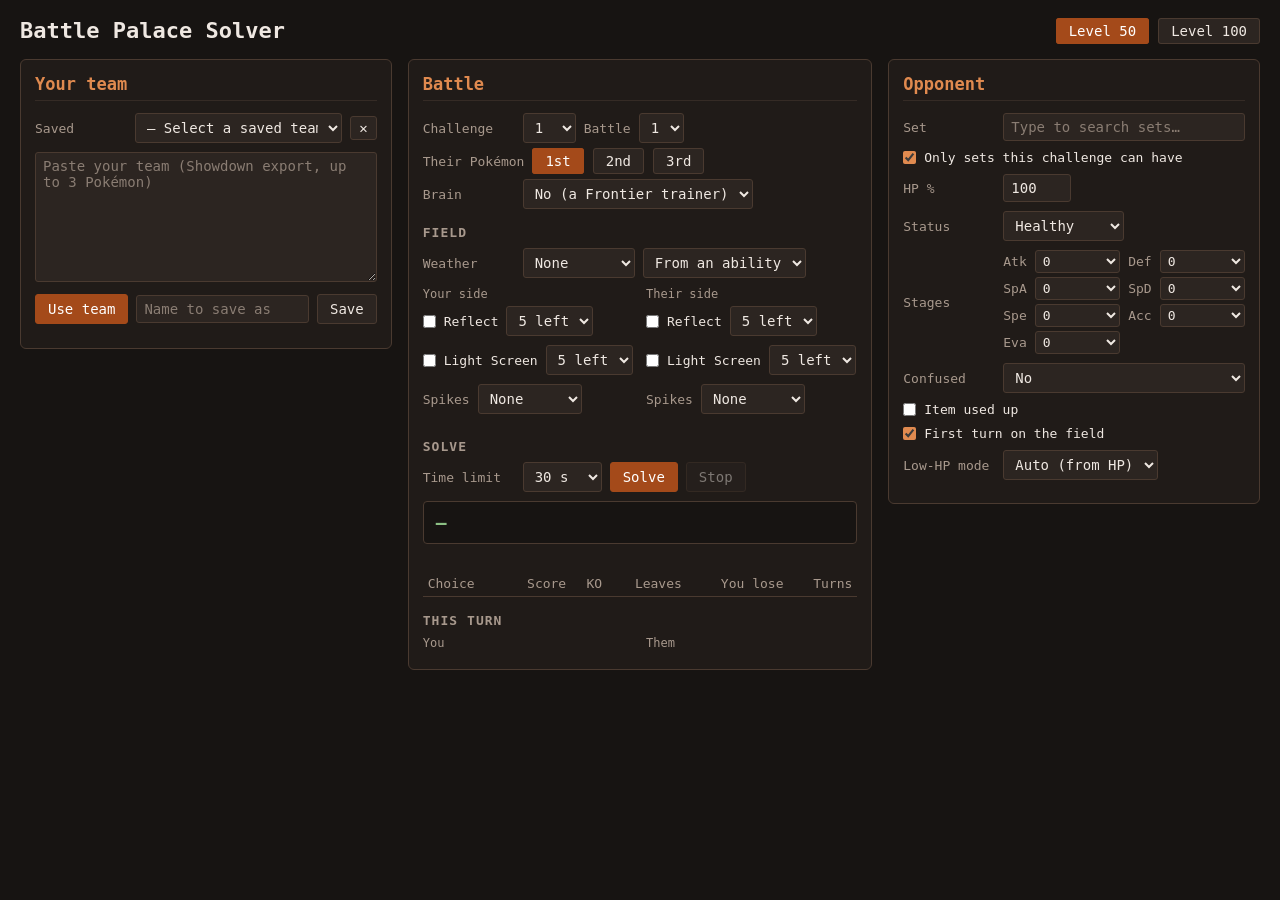
==== site/index.html @ 5f026199 "Fork palace-solver c132607 verbatim (engine, site, tests, tools, sim, teams) Co-Authored-By: Claude " ====
<!DOCTYPE html>
<html lang="en">
<head>
<meta charset="UTF-8" />
<meta name="viewport" content="width=device-width, initial-scale=1.0" />
<title>Battle Palace Solver</title>
<link rel="stylesheet" href="styles.css" />
</head>
<body>
<header class="app-header">
  <h1>Battle Palace Solver</h1>
  <span class="seg level-seg" role="group" aria-label="Level" title="Level 100: Open Level with a level-100 team. Every Pokémon on both sides is level 100, and Dragonite, Tyranitar and the legendary birds' and beasts' 5th-6th sets can appear. The trainers are the same.">
    <input type="radio" name="level" value="50" id="level50" class="trigger" checked /><label for="level50" class="btn">Level 50</label>
    <input type="radio" name="level" value="100" id="level100" class="trigger" /><label for="level100" class="btn">Level 100</label>
  </span>
</header>

<main class="layout">

  <!-- ───────────────────────── YOUR TEAM ───────────────────────── -->
  <section class="panel" id="teamPanel" aria-label="Your team">
    <h2>Your team</h2>
    <div class="field-row">
      <label for="savedTeams">Saved</label>
      <select id="savedTeams"><option value="">— Select a saved team —</option></select>
      <button id="deleteTeam" class="btn btn-small" title="Delete the selected saved team">✕</button>
    </div>
    <textarea id="teamText" placeholder="Paste your team (Showdown export, up to 3 Pokémon)"></textarea>
    <div class="btn-row">
      <button id="parseTeam" class="btn btn-primary">Use team</button>
      <input type="text" id="teamName" placeholder="Name to save as" />
      <button id="saveTeam" class="btn">Save</button>
    </div>
    <div id="teamError" class="error-display"></div>

    <div id="monCards"></div>

    <div id="activeBlock" class="active-block" hidden>
      <h3>Out now: <span id="activeName"></span></h3>
      <div class="field-row">
        <input type="checkbox" id="youFainted" class="trigger" /><label for="youFainted" class="chk-label" title="Your mon out was just knocked out: Solve compares sending in each healthy teammate (each solved; a near-tie is solved again, then decided by the first turn: KO chance, damage dealt against HP lost, no Choice item).">Just fainted: who goes in?</label>
      </div>
      <div class="field-row">
        <label title="Leave all at 0 at the start of a battle: switch-in effects such as Intimidate are applied for you.">Stages</label>
        <div class="stage-grid" id="youStages"></div>
      </div>
      <div class="field-row">
        <label for="youConfused">Confused</label>
        <select id="youConfused" class="trigger">
          <option value="0">No</option>
          <option value="1">Yes, no turns yet</option>
          <option value="2">Yes, 1 turn</option>
          <option value="3">Yes, 2 turns</option>
          <option value="4">Yes, 3 turns</option>
          <option value="5">Yes, 4 turns (ends next check)</option>
        </select>
      </div>
      <div class="field-row">
        <label for="youSub" title="Substitute's remaining HP as % of your mon's max HP (a fresh one is 25%). 0 = none.">Substitute %</label>
        <input type="number" id="youSub" class="trigger" value="0" min="0" max="25" />
      </div>
      <div class="field-row">
        <label for="youLowHp" title="The Palace switches a mon to its low-HP behaviour once it is at half HP or less at a turn's start, and it stays that way until it leaves the field, even if healed. Auto reads it from the HP entered.">Low-HP mode</label>
        <select id="youLowHp" class="trigger">
          <option value="auto">Auto (from HP)</option>
          <option value="on">On</option>
          <option value="off">Off</option>
        </select>
      </div>
    </div>
  </section>

  <!-- ───────────────────────── BATTLE + RECOMMENDATION ───────────────────────── -->
  <section class="panel" id="battlePanel" aria-label="Battle">
    <h2>Battle</h2>
    <div class="field-row">
      <label for="challenge" title="Challenge 1 is battles 1-7 of your streak, challenge 2 battles 8-14, and so on. It decides which trainers (and so which teammates) you can meet.">Challenge</label>
      <select id="challenge" class="trigger"></select>
      <label for="battle" class="inline-label">Battle</label>
      <select id="battle" class="trigger"></select>
    </div>
    <div class="field-row">
      <label>Their Pokémon</label>
      <span class="seg">
        <input type="radio" name="oppIndex" value="1" id="oppIdx1" class="trigger" checked /><label for="oppIdx1" class="btn">1st</label>
        <input type="radio" name="oppIndex" value="2" id="oppIdx2" class="trigger" /><label for="oppIdx2" class="btn">2nd</label>
        <input type="radio" name="oppIndex" value="3" id="oppIdx3" class="trigger" /><label for="oppIdx3" class="btn">3rd</label>
      </span>
    </div>
    <div class="field-row">
      <label for="brain" title="Spenser, the Palace's Frontier Brain, is the 7th battle of challenges 3 (Silver) and 6 (Gold): picked for you there. Holding Silver but not Gold, battle 21 is a normal trainer: set No. With both symbols he also comes back at streak 63, 84, ... (inside 8+): pick him by hand.">Brain</label>
      <select id="brain" class="trigger">
        <option value="">No (a Frontier trainer)</option>
        <option value="Spenser Silver">Spenser, Silver</option>
        <option value="Spenser Gold">Spenser, Gold</option>
      </select>
    </div>
    <div class="field-row" id="leadRow" hidden>
      <label for="leadSet" title="Their first Pokémon: with it, the last one they can send is narrowed down.">Their 1st was</label>
      <div class="combo-wrap"><input type="text" id="leadSet" class="trigger combo-input" placeholder="Type to search sets…" autocomplete="off" /><div class="combo-list" id="leadSetList"></div></div>
    </div>

    <h3>Field</h3>
    <div class="field-row">
      <label for="weather">Weather</label>
      <select id="weather" class="trigger">
        <option value="">None</option>
        <option value="sun">Sun</option>
        <option value="rain">Rain</option>
        <option value="sandstorm">Sandstorm</option>
        <option value="hail">Hail</option>
      </select>
      <select id="weatherTurns" class="trigger" title="From an ability (Drizzle, Sand Stream...) weather never ends; from a move it lasts 5 turns.">
        <option value="">From an ability</option>
        <option value="5">5 turns left</option>
        <option value="4">4 turns left</option>
        <option value="3">3 turns left</option>
        <option value="2">2 turns left</option>
        <option value="1">1 turn left</option>
      </select>
    </div>
    <div class="two-col">
      <div>
        <div class="col-title">Your side</div>
        <div id="youSide"></div>
      </div>
      <div>
        <div class="col-title">Their side</div>
        <div id="oppSide"></div>
      </div>
    </div>

    <h3>Solve</h3>
    <div class="field-row">
      <label for="budget" title="The solver stops early once one choice is clearly best.">Time limit</label>
      <select id="budget">
        <option value="10000">10 s</option>
        <option value="30000" selected>30 s</option>
        <option value="60000">60 s</option>
        <option value="120000">2 min</option>
      </select>
      <button id="solveBtn" class="btn btn-primary">Solve</button>
      <button id="stopBtn" class="btn" disabled>Stop</button>
    </div>

    <div class="results-block">
      <div id="verdict" class="best-move">—</div>
      <div id="progress" class="progress"></div>
      <table class="options-table" id="optionsTable">
        <thead><tr>
          <th>Choice</th>
          <th title="Expected team score after this fight: 1.0 = your whole team untouched, 0 = you lose. ± is the 95% range.">Score</th>
          <th title="Chance you knock this Pokémon out">KO</th>
          <th title="Chance it leaves without fainting (Roar, Baton Pass, Perish Song)">Leaves</th>
          <th title="Chance your whole team faints">You lose</th>
          <th title="Average turns until the fight ends">Turns</th>
        </tr></thead>
        <tbody></tbody>
      </table>
      <div id="notes" class="notes"></div>
      <div id="solveError" class="error-display"></div>
    </div>

    <h3>This turn</h3>
    <div class="two-col">
      <div><div class="col-title">You</div><div id="youChoices" class="choice-bars"></div></div>
      <div><div class="col-title">Them</div><div id="oppChoices" class="choice-bars"></div></div>
    </div>
  </section>

  <!-- ───────────────────────── OPPONENT ───────────────────────── -->
  <section class="panel" id="oppPanel" aria-label="Opponent">
    <h2>Opponent</h2>
    <div class="field-row">
      <label for="oppSet">Set</label>
      <div class="combo-wrap"><input type="text" id="oppSet" class="trigger combo-input" placeholder="Type to search sets…" autocomplete="off" /><div class="combo-list" id="oppSetList"></div></div>
    </div>
    <div class="field-row" id="bracketRow">
      <input type="checkbox" id="bracketOnly" class="trigger" checked /><label for="bracketOnly" class="chk-label">Only sets this challenge can have</label>
    </div>
    <div id="oppCard" class="set-card" hidden></div>
    <div class="field-row" id="oppAbilityRow" hidden>
      <label for="oppAbility">Ability</label>
      <select id="oppAbility" class="trigger"></select>
    </div>
    <div class="field-row" id="oppGenderRow" hidden>
      <label for="oppGender" title="The ♂/♀ next to its name in battle. Only Attract and Cute Charm read it.">Gender</label>
      <select id="oppGender" class="trigger">
        <option value="">Unknown</option>
        <option value="male">Male ♂</option>
        <option value="female">Female ♀</option>
      </select>
    </div>
    <div class="field-row" id="oppIvRow" hidden>
      <label for="oppIv" title="Every Frontier trainer gives all its Pokémon one IV value; which trainer you met decides it.">IVs</label>
      <select id="oppIv" class="trigger"></select>
    </div>

    <div class="field-row">
      <label for="oppHp">HP %</label>
      <input type="number" id="oppHp" class="trigger" value="100" min="1" max="100" />
      <span class="hp-abs" id="oppHpAbs"></span>
    </div>
    <div id="oppStatusRows"></div>
    <div class="field-row">
      <label title="Leave all at 0 at the start: switch-in effects are applied for you.">Stages</label>
      <div class="stage-grid" id="oppStages"></div>
    </div>
    <div class="field-row">
      <label for="oppConfused">Confused</label>
      <select id="oppConfused" class="trigger">
        <option value="0">No</option>
        <option value="1">Yes, no turns yet</option>
        <option value="2">Yes, 1 turn</option>
        <option value="3">Yes, 2 turns</option>
        <option value="4">Yes, 3 turns</option>
        <option value="5">Yes, 4 turns (ends next check)</option>
      </select>
    </div>
    <div class="field-row">
      <input type="checkbox" id="oppItemGone" class="trigger" /><label for="oppItemGone" class="chk-label">Item used up</label>
    </div>
    <div class="field-row">
      <input type="checkbox" id="oppFirstTurn" class="trigger" checked /><label for="oppFirstTurn" class="chk-label" title="It was just sent out this turn. Its AI treats a first turn differently (Fake Out, for one).">First turn on the field</label>
    </div>
    <div class="field-row">
      <label for="oppLowHp" title="Its Palace low-HP behaviour; Auto reads it from the HP entered.">Low-HP mode</label>
      <select id="oppLowHp" class="trigger">
        <option value="auto">Auto (from HP)</option>
        <option value="on">On</option>
        <option value="off">Off</option>
      </select>
    </div>
  </section>

</main>

<script type="module" src="app.js"></script>
</body>
</html>
---- site/styles.css ----
/* Battle Palace Solver — laid out like the Battle Arena solver (your side,
   the battle, the opponent). Burnt-orange theme on warm, low-glare darks,
   as the Arena page has its wood-gold. Roles kept apart:
     --brand   = filled chrome: primary button, selected toggle
     --accent  = the same orange lightened for text: titles, borders, focus
     --best    = ONLY the recommendation (sage green, so it never reads as chrome)
     --tie     = "too close to call" (soft blue)
   WCAG contrast (computed): accent on bg 6.9:1, on surface 5.7:1; muted on
   panel 6.2:1; white on brand 5.9:1; best on bg 8.7:1; tie on bg 9.0:1. */

:root {
  --bg: #171412;        /* warm near-black */
  --panel: #201b18;
  --surface: #2c2521;   /* inputs, buttons */
  --border: #4a3a30;
  --divider: #352b25;
  --text: #efe8e2;
  --muted: #a8998d;
  --brand: #a44a1a;     /* burnt orange, the main colour */
  --accent: #e08a4f;
  --best: #8cc084;
  --tie: #9ab8e0;
  --error: #ff6b6b;
}

*, *::before, *::after { box-sizing: border-box; margin: 0; padding: 0; }
[hidden] { display: none !important; } /* rows are display:flex; hidden must still hide */
body { font-family: monospace; font-size: 15px; background: var(--bg); color: var(--text); min-height: 100vh; }

.app-header { padding: 18px 20px 0; display: flex; align-items: center; justify-content: space-between; gap: 12px; flex-wrap: wrap; } /* plain: same background as the page, no band or rule; the Level buttons sit top right */
.app-header h1 { font-size: 22px; }

/* full width, as on the Arena page: the side panels share the room, the
   middle (results table) gets a little more */
.layout { display: grid; grid-template-columns: minmax(300px, 1fr) minmax(440px, 1.25fr) minmax(300px, 1fr); gap: 16px; padding: 16px 20px 48px; align-items: start; }
@media (max-width: 1100px) { .layout { grid-template-columns: 1fr; } }

.panel { background: var(--panel); border: 1px solid var(--border); border-radius: 6px; padding: 14px; }
.panel h2 { font-size: 17px; margin-bottom: 12px; color: var(--accent); border-bottom: 1px solid var(--divider); padding-bottom: 6px; }
.panel h3 { font-size: 13px; color: var(--muted); text-transform: uppercase; letter-spacing: 0.08em; margin: 16px 0 8px; }
.panel h3 span { color: var(--text); text-transform: none; letter-spacing: 0; }

.field-row { display: flex; align-items: center; gap: 8px; margin-bottom: 9px; flex-wrap: wrap; }
.field-row > label { color: var(--muted); font-size: 13px; min-width: 92px; }
.field-row > label.inline-label { min-width: 0; }
.field-row > label.chk-label { min-width: 0; color: var(--text); }

select, input[type="text"], input[type="number"], textarea {
  background: var(--surface); border: 1px solid var(--border); border-radius: 3px; color: var(--text); font-family: monospace; font-size: 14px; padding: 5px 7px; outline: none;
}
select:focus, input:focus, textarea:focus { border-color: var(--accent); }
input::placeholder, textarea::placeholder { color: #8a7d73; }
input[type="number"] { width: 68px; }
input[type="checkbox"] { accent-color: var(--accent); }
textarea { width: 100%; resize: vertical; min-height: 130px; }

/* filtering dropdown for the set pickers (as on the Arena page) */
.combo-wrap { position: relative; flex: 1; min-width: 160px; }
.combo-input { width: 100%; }
.combo-list { position: absolute; top: 100%; left: 0; right: 0; z-index: 200; background: var(--panel); border: 1px solid var(--accent); border-top: none; max-height: 280px; overflow-y: auto; display: none; }
.combo-list.open { display: block; }
.combo-item { padding: 5px 8px; cursor: pointer; font-size: 13px; color: var(--text); border-bottom: 1px solid var(--divider); }
.combo-item.cur { color: var(--accent); }
.combo-item:hover, .combo-item.hi { background: var(--surface); color: var(--accent); }
.combo-empty { padding: 5px 8px; font-size: 13px; color: var(--muted); font-style: italic; }

.btn { padding: 6px 12px; font-family: monospace; font-size: 14px; cursor: pointer; border: 1px solid var(--border); border-radius: 3px; background: var(--surface); color: var(--text); }
.btn:hover:not(:disabled) { background: var(--panel); border-color: var(--accent); color: var(--accent); }
.btn:disabled { opacity: 0.45; cursor: default; }
.btn-primary { background: var(--brand); border-color: var(--brand); color: #fff; }
.btn-primary:hover:not(:disabled) { background: #9a4418; border-color: var(--accent); color: #fff; }
.btn-small { padding: 3px 8px; }
.btn-row { display: flex; gap: 8px; margin: 8px 0 10px; flex-wrap: wrap; align-items: center; }
.btn-row input[type="text"] { flex: 1; min-width: 100px; }

/* segmented radio buttons */
.seg input[type="radio"] { display: none; }
.seg label.btn { padding: 4px 12px; }
.seg input[type="radio"]:checked + label.btn { border-color: var(--brand); color: #fff; background: var(--brand); }

/* your mons */
.mon-card { border: 1px solid var(--border); border-radius: 4px; background: var(--bg); padding: 9px 11px; margin-top: 10px; }
.mon-card.out { border-color: var(--accent); }
.mon-card .mc-head { display: flex; align-items: center; gap: 8px; margin-bottom: 7px; }
.mon-card .mc-name { font-weight: bold; }
.mon-card .mc-meta { color: var(--muted); font-size: 12px; }
.mon-card .field-row > label { min-width: 68px; }
.out-radio { accent-color: var(--accent); }
.active-block { border-top: 1px solid var(--border); margin-top: 14px; }

/* two columns, as on the Arena page: Atk Def / SpA SpD / Spe Acc / Eva */
.stage-grid { display: grid; grid-template-columns: auto 1fr auto 1fr; gap: 4px 8px; align-items: center; font-size: 13px; color: var(--muted); flex: 1; min-width: 0; }
.stage-grid select { padding: 2px 3px; font-size: 13px; min-width: 0; }
#youConfused, #oppConfused { flex: 1; min-width: 0; } /* long option text: shrink, stay beside the label */

.two-col { display: grid; grid-template-columns: 1fr 1fr; gap: 12px; }
.col-title { color: var(--muted); font-size: 12px; margin-bottom: 5px; }
.two-col .field-row > label { min-width: 0; }

.set-card { border: 1px solid var(--border); border-radius: 4px; background: var(--bg); padding: 9px 11px; margin: 4px 0 10px; font-size: 13px; }
.set-card .sc-title { font-weight: bold; color: var(--accent); margin-bottom: 4px; }
.set-card .sc-meta { color: var(--muted); margin-bottom: 4px; line-height: 1.5; }
.set-card .sc-meta b { color: var(--text); font-weight: normal; }
.hp-abs { color: var(--muted); font-size: 13px; }

/* results */
.results-block { margin-top: 6px; }
.best-move { font-size: 18px; font-weight: bold; color: var(--best); border: 1px solid var(--border); border-radius: 4px; background: var(--bg); padding: 10px 12px; min-height: 42px; }
.best-move.tie { color: var(--tie); }
.progress { color: var(--muted); font-size: 12px; margin: 6px 0; min-height: 15px; }
.options-table { width: 100%; border-collapse: collapse; font-size: 14px; }
.options-table th { color: var(--muted); font-weight: normal; font-size: 13px; text-align: right; padding: 5px; border-bottom: 1px solid var(--border); }
.options-table th:first-child, .options-table td:first-child { text-align: left; }
.options-table td { padding: 6px 5px; text-align: right; border-bottom: 1px solid var(--divider); white-space: nowrap; }
.options-table tr.best td:first-child { color: var(--best); }
.options-table tr.tie td:first-child { color: var(--tie); }
.options-table .pm { color: var(--muted); font-size: 12px; }
.notes { color: var(--muted); font-size: 12px; margin-top: 6px; line-height: 1.5; }
.error-display { color: var(--error); font-size: 13px; margin-top: 6px; white-space: pre-wrap; }

.choice-bars .cb-row { display: grid; grid-template-columns: 1fr 48px; gap: 6px; font-size: 13px; margin-bottom: 3px; align-items: center; }
.choice-bars .cb-name { position: relative; padding: 2px 5px; overflow: hidden; white-space: nowrap; text-overflow: ellipsis; }
.choice-bars .cb-fill { position: absolute; inset: 0 auto 0 0; background: rgba(224, 138, 79, 0.22); z-index: 0; }
.choice-bars .cb-name span { position: relative; z-index: 1; }
.choice-bars .cb-p { text-align: right; color: var(--muted); }
#savedTeams { flex: 1; min-width: 0; }
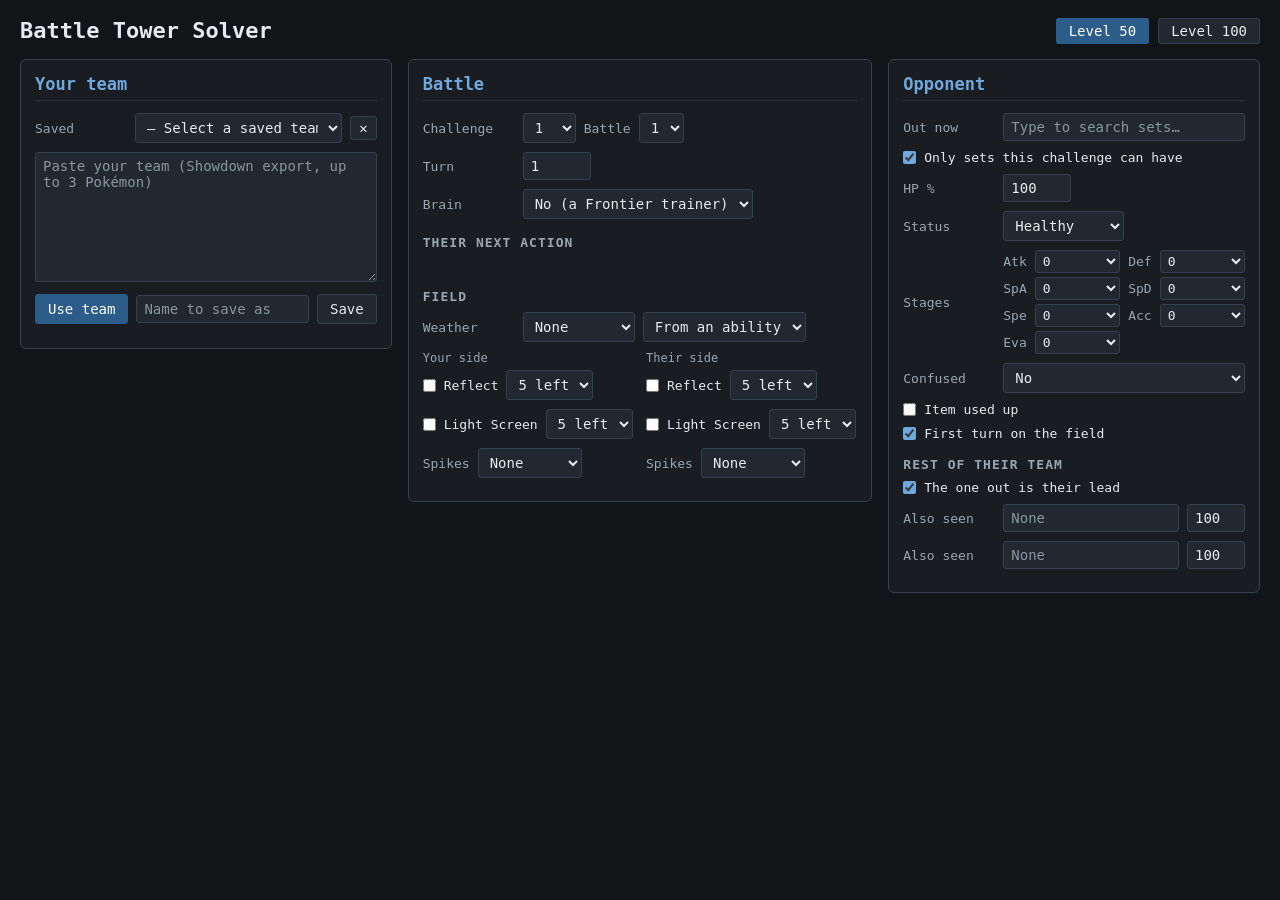
==== commit 22b47677: "Tower page: live readout of the opponent's next action site/ rebuilt on engine/tower.js: the opponen" ====
--- a/site/index.html
+++ b/site/index.html
@@ -3,12 +3,12 @@
 <head>
 <meta charset="UTF-8" />
 <meta name="viewport" content="width=device-width, initial-scale=1.0" />
-<title>Battle Palace Solver</title>
+<title>Battle Tower Solver</title>
 <link rel="stylesheet" href="styles.css" />
 </head>
 <body>
 <header class="app-header">
-  <h1>Battle Palace Solver</h1>
+  <h1>Battle Tower Solver</h1>
   <span class="seg level-seg" role="group" aria-label="Level" title="Level 100: Open Level with a level-100 team. Every Pokémon on both sides is level 100, and Dragonite, Tyranitar and the legendary birds' and beasts' 5th-6th sets can appear. The trainers are the same.">
     <input type="radio" name="level" value="50" id="level50" class="trigger" checked /><label for="level50" class="btn">Level 50</label>
     <input type="radio" name="level" value="100" id="level100" class="trigger" /><label for="level100" class="btn">Level 100</label>
@@ -38,7 +38,16 @@
     <div id="activeBlock" class="active-block" hidden>
       <h3>Out now: <span id="activeName"></span></h3>
       <div class="field-row">
-        <input type="checkbox" id="youFainted" class="trigger" /><label for="youFainted" class="chk-label" title="Your mon out was just knocked out: Solve compares sending in each healthy teammate (each solved; a near-tie is solved again, then decided by the first turn: KO chance, damage dealt against HP lost, no Choice item).">Just fainted: who goes in?</label>
+        <input type="checkbox" id="youFirstTurn" class="trigger" checked /><label for="youFirstTurn" class="chk-label" title="It came in this turn or at the start of the battle: it has used no move yet.">Just came in</label>
+      </div>
+      <div class="field-row" id="lastMoveRow">
+        <label for="youLastMove" title="The move it used last turn. The AI records it, and if it hit, the opponent may switch to a teammate it would not have hurt.">Last move</label>
+        <select id="youLastMove" class="trigger"></select>
+        <input type="checkbox" id="youLanded" class="trigger" checked /><label for="youLanded" class="chk-label">It hit</label>
+      </div>
+      <div class="field-row" id="seenRow">
+        <label title="Moves this Pokémon has used since it came in. The AI only knows these, not your whole moveset.">AI has seen</label>
+        <div id="youSeen" class="seen-moves"></div>
       </div>
       <div class="field-row">
         <label title="Leave all at 0 at the start of a battle: switch-in effects such as Intimidate are applied for you.">Stages</label>
@@ -59,18 +68,10 @@
         <label for="youSub" title="Substitute's remaining HP as % of your mon's max HP (a fresh one is 25%). 0 = none.">Substitute %</label>
         <input type="number" id="youSub" class="trigger" value="0" min="0" max="25" />
       </div>
-      <div class="field-row">
-        <label for="youLowHp" title="The Palace switches a mon to its low-HP behaviour once it is at half HP or less at a turn's start, and it stays that way until it leaves the field, even if healed. Auto reads it from the HP entered.">Low-HP mode</label>
-        <select id="youLowHp" class="trigger">
-          <option value="auto">Auto (from HP)</option>
-          <option value="on">On</option>
-          <option value="off">Off</option>
-        </select>
-      </div>
     </div>
   </section>
 
-  <!-- ───────────────────────── BATTLE + RECOMMENDATION ───────────────────────── -->
+  <!-- ───────────────────────── BATTLE + READOUT ───────────────────────── -->
   <section class="panel" id="battlePanel" aria-label="Battle">
     <h2>Battle</h2>
     <div class="field-row">
@@ -80,25 +81,22 @@
       <select id="battle" class="trigger"></select>
     </div>
     <div class="field-row">
-      <label>Their Pokémon</label>
-      <span class="seg">
-        <input type="radio" name="oppIndex" value="1" id="oppIdx1" class="trigger" checked /><label for="oppIdx1" class="btn">1st</label>
-        <input type="radio" name="oppIndex" value="2" id="oppIdx2" class="trigger" /><label for="oppIdx2" class="btn">2nd</label>
-        <input type="radio" name="oppIndex" value="3" id="oppIdx3" class="trigger" /><label for="oppIdx3" class="btn">3rd</label>
-      </span>
-    </div>
-    <div class="field-row">
-      <label for="brain" title="Spenser, the Palace's Frontier Brain, is the 7th battle of challenges 3 (Silver) and 6 (Gold): picked for you there. Holding Silver but not Gold, battle 21 is a normal trainer: set No. With both symbols he also comes back at streak 63, 84, ... (inside 8+): pick him by hand.">Brain</label>
+      <label for="turn" title="The battle's turn number (1 = the first turn). The AI reads it.">Turn</label>
+      <input type="number" id="turn" class="trigger" value="1" min="1" max="999" />
+    </div>
+    <div class="field-row">
+      <label for="brain" title="Anabel, the Tower's Frontier Brain, is the 7th battle of challenge 5 (Silver, streak 35): picked for you there. Gold is streak 70 (inside 8+) and, with both symbols, every 35 after: pick her by hand.">Brain</label>
       <select id="brain" class="trigger">
         <option value="">No (a Frontier trainer)</option>
-        <option value="Spenser Silver">Spenser, Silver</option>
-        <option value="Spenser Gold">Spenser, Gold</option>
-      </select>
-    </div>
-    <div class="field-row" id="leadRow" hidden>
-      <label for="leadSet" title="Their first Pokémon: with it, the last one they can send is narrowed down.">Their 1st was</label>
-      <div class="combo-wrap"><input type="text" id="leadSet" class="trigger combo-input" placeholder="Type to search sets…" autocomplete="off" /><div class="combo-list" id="leadSetList"></div></div>
-    </div>
+        <option value="Anabel Silver">Anabel, Silver</option>
+        <option value="Anabel Gold">Anabel, Gold</option>
+      </select>
+    </div>
+
+    <h3>Their next action</h3>
+    <div id="oppChoices" class="choice-bars"></div>
+    <div id="switchLine" class="progress"></div>
+    <div id="notes" class="notes"></div>
 
     <h3>Field</h3>
     <div class="field-row">
@@ -129,50 +127,13 @@
         <div id="oppSide"></div>
       </div>
     </div>
-
-    <h3>Solve</h3>
-    <div class="field-row">
-      <label for="budget" title="The solver stops early once one choice is clearly best.">Time limit</label>
-      <select id="budget">
-        <option value="10000">10 s</option>
-        <option value="30000" selected>30 s</option>
-        <option value="60000">60 s</option>
-        <option value="120000">2 min</option>
-      </select>
-      <button id="solveBtn" class="btn btn-primary">Solve</button>
-      <button id="stopBtn" class="btn" disabled>Stop</button>
-    </div>
-
-    <div class="results-block">
-      <div id="verdict" class="best-move">—</div>
-      <div id="progress" class="progress"></div>
-      <table class="options-table" id="optionsTable">
-        <thead><tr>
-          <th>Choice</th>
-          <th title="Expected team score after this fight: 1.0 = your whole team untouched, 0 = you lose. ± is the 95% range.">Score</th>
-          <th title="Chance you knock this Pokémon out">KO</th>
-          <th title="Chance it leaves without fainting (Roar, Baton Pass, Perish Song)">Leaves</th>
-          <th title="Chance your whole team faints">You lose</th>
-          <th title="Average turns until the fight ends">Turns</th>
-        </tr></thead>
-        <tbody></tbody>
-      </table>
-      <div id="notes" class="notes"></div>
-      <div id="solveError" class="error-display"></div>
-    </div>
-
-    <h3>This turn</h3>
-    <div class="two-col">
-      <div><div class="col-title">You</div><div id="youChoices" class="choice-bars"></div></div>
-      <div><div class="col-title">Them</div><div id="oppChoices" class="choice-bars"></div></div>
-    </div>
   </section>
 
   <!-- ───────────────────────── OPPONENT ───────────────────────── -->
   <section class="panel" id="oppPanel" aria-label="Opponent">
     <h2>Opponent</h2>
     <div class="field-row">
-      <label for="oppSet">Set</label>
+      <label for="oppSet">Out now</label>
       <div class="combo-wrap"><input type="text" id="oppSet" class="trigger combo-input" placeholder="Type to search sets…" autocomplete="off" /><div class="combo-list" id="oppSetList"></div></div>
     </div>
     <div class="field-row" id="bracketRow">
@@ -223,13 +184,25 @@
     <div class="field-row">
       <input type="checkbox" id="oppFirstTurn" class="trigger" checked /><label for="oppFirstTurn" class="chk-label" title="It was just sent out this turn. Its AI treats a first turn differently (Fake Out, for one).">First turn on the field</label>
     </div>
-    <div class="field-row">
-      <label for="oppLowHp" title="Its Palace low-HP behaviour; Auto reads it from the HP entered.">Low-HP mode</label>
-      <select id="oppLowHp" class="trigger">
-        <option value="auto">Auto (from HP)</option>
-        <option value="on">On</option>
-        <option value="off">Off</option>
-      </select>
+
+    <h3>Rest of their team</h3>
+    <div class="field-row">
+      <input type="checkbox" id="oppIsLead" class="trigger" checked /><label for="oppIsLead" class="chk-label" title="Their first Pokémon of the battle. Their team is drawn around it.">The one out is their lead</label>
+    </div>
+    <div class="field-row" id="leadRow" hidden>
+      <label for="leadSet">Their lead</label>
+      <div class="combo-wrap"><input type="text" id="leadSet" class="trigger combo-input" placeholder="Type to search sets…" autocomplete="off" /><div class="combo-list" id="leadSetList"></div></div>
+      <input type="number" id="leadHp" class="trigger hp-small" value="100" min="0" max="100" title="Its HP % (0 = fainted)" />
+    </div>
+    <div class="field-row" id="other1Row">
+      <label for="other1Set" title="Another of their Pokémon you have seen (it came in and left, or fainted).">Also seen</label>
+      <div class="combo-wrap"><input type="text" id="other1Set" class="trigger combo-input" placeholder="None" autocomplete="off" /><div class="combo-list" id="other1SetList"></div></div>
+      <input type="number" id="other1Hp" class="trigger hp-small" value="100" min="0" max="100" title="Its HP % (0 = fainted)" />
+    </div>
+    <div class="field-row" id="other2Row">
+      <label for="other2Set">Also seen</label>
+      <div class="combo-wrap"><input type="text" id="other2Set" class="trigger combo-input" placeholder="None" autocomplete="off" /><div class="combo-list" id="other2SetList"></div></div>
+      <input type="number" id="other2Hp" class="trigger hp-small" value="100" min="0" max="100" title="Its HP % (0 = fainted)" />
     </div>
   </section>
 
--- a/site/styles.css
+++ b/site/styles.css
@@ -1,23 +1,23 @@
-/* Battle Palace Solver — laid out like the Battle Arena solver (your side,
-   the battle, the opponent). Burnt-orange theme on warm, low-glare darks,
-   as the Arena page has its wood-gold. Roles kept apart:
+/* Battle Tower Solver -- the Palace / Arena layout (your side, the battle,
+   the opponent) in a steel-blue theme on cool, low-glare darks. Roles:
      --brand   = filled chrome: primary button, selected toggle
-     --accent  = the same orange lightened for text: titles, borders, focus
-     --best    = ONLY the recommendation (sage green, so it never reads as chrome)
-     --tie     = "too close to call" (soft blue)
-   WCAG contrast (computed): accent on bg 6.9:1, on surface 5.7:1; muted on
-   panel 6.2:1; white on brand 5.9:1; best on bg 8.7:1; tie on bg 9.0:1. */
+     --accent  = the same blue lightened for text: titles, borders, focus
+     --switch  = ONLY the opponent's switch rows in the readout (amber)
+   WCAG contrast (computed): accent on bg 7.3:1, on surface 5.9:1; muted on
+   panel 6.8:1; text on panel 14.1:1; white on brand 7.0:1; switch on panel
+   8.6:1. */
 
 :root {
-  --bg: #171412;        /* warm near-black */
-  --panel: #201b18;
-  --surface: #2c2521;   /* inputs, buttons */
-  --border: #4a3a30;
-  --divider: #352b25;
-  --text: #efe8e2;
-  --muted: #a8998d;
-  --brand: #a44a1a;     /* burnt orange, the main colour */
-  --accent: #e08a4f;
+  --bg: #121518;
+  --panel: #191d22;
+  --surface: #222830;   /* inputs, buttons */
+  --border: #344050;
+  --divider: #283039;
+  --text: #e6ebf0;
+  --muted: #9aa6b2;
+  --brand: #2b5c8a;     /* steel blue, the main colour */
+  --accent: #6fa8dc;
+  --switch: #d9b36a;
   --best: #8cc084;
   --tie: #9ab8e0;
   --error: #ff6b6b;
@@ -49,7 +49,7 @@
   background: var(--surface); border: 1px solid var(--border); border-radius: 3px; color: var(--text); font-family: monospace; font-size: 14px; padding: 5px 7px; outline: none;
 }
 select:focus, input:focus, textarea:focus { border-color: var(--accent); }
-input::placeholder, textarea::placeholder { color: #8a7d73; }
+input::placeholder, textarea::placeholder { color: #8a96a3; }
 input[type="number"] { width: 68px; }
 input[type="checkbox"] { accent-color: var(--accent); }
 textarea { width: 100%; resize: vertical; min-height: 130px; }
@@ -68,7 +68,7 @@
 .btn:hover:not(:disabled) { background: var(--panel); border-color: var(--accent); color: var(--accent); }
 .btn:disabled { opacity: 0.45; cursor: default; }
 .btn-primary { background: var(--brand); border-color: var(--brand); color: #fff; }
-.btn-primary:hover:not(:disabled) { background: #9a4418; border-color: var(--accent); color: #fff; }
+.btn-primary:hover:not(:disabled) { background: #24507a; border-color: var(--accent); color: #fff; }
 .btn-small { padding: 3px 8px; }
 .btn-row { display: flex; gap: 8px; margin: 8px 0 10px; flex-wrap: wrap; align-items: center; }
 .btn-row input[type="text"] { flex: 1; min-width: 100px; }
@@ -120,7 +120,15 @@
 
 .choice-bars .cb-row { display: grid; grid-template-columns: 1fr 48px; gap: 6px; font-size: 13px; margin-bottom: 3px; align-items: center; }
 .choice-bars .cb-name { position: relative; padding: 2px 5px; overflow: hidden; white-space: nowrap; text-overflow: ellipsis; }
-.choice-bars .cb-fill { position: absolute; inset: 0 auto 0 0; background: rgba(224, 138, 79, 0.22); z-index: 0; }
+.choice-bars .cb-fill { position: absolute; inset: 0 auto 0 0; background: rgba(111, 168, 220, 0.22); z-index: 0; }
 .choice-bars .cb-name span { position: relative; z-index: 1; }
 .choice-bars .cb-p { text-align: right; color: var(--muted); }
 #savedTeams { flex: 1; min-width: 0; }
+
+/* the readout: switch rows in amber */
+.choice-bars .cb-switch .cb-fill { background: rgba(217, 179, 106, 0.22); }
+.choice-bars .cb-switch .cb-name span, .choice-bars .cb-switch .cb-p { color: var(--switch); }
+#battlePanel .choice-bars .cb-row { font-size: 15px; grid-template-columns: 1fr 60px; }
+.seen-moves { display: flex; flex-wrap: wrap; gap: 4px 12px; flex: 1; }
+.seen-move { display: inline-flex; align-items: center; gap: 4px; font-size: 13px; }
+input[type="number"].hp-small { width: 58px; }
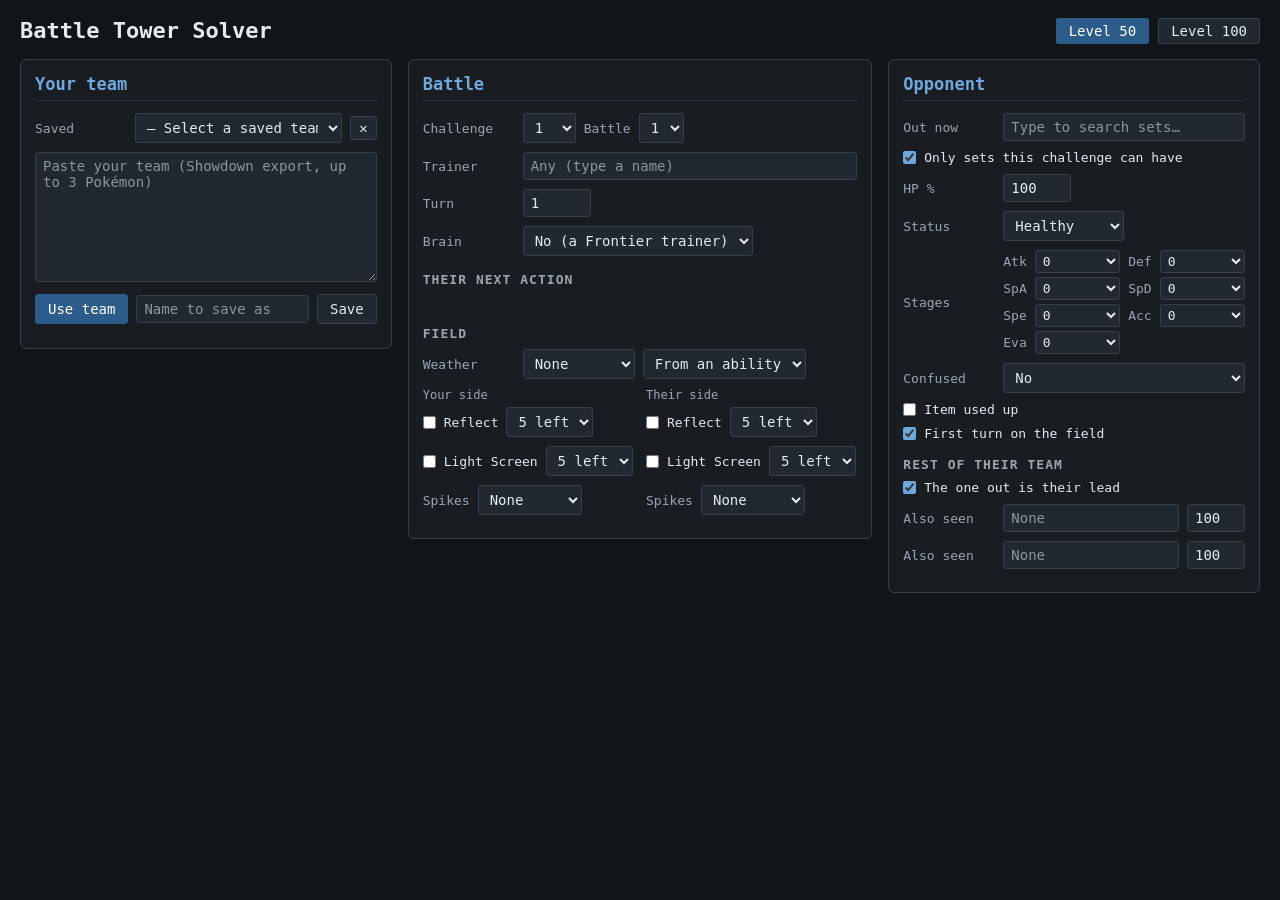
==== commit c9ec6bd0: "Trainer picker and 'could be' candidate sets (WIP before mutation check) Co-Authored-By: Claude Opus" ====
--- a/site/index.html
+++ b/site/index.html
@@ -80,6 +80,10 @@
       <label for="battle" class="inline-label">Battle</label>
       <select id="battle" class="trigger"></select>
     </div>
+    <div class="field-row" id="trainerRow">
+      <label for="trainer" title="The trainer's name and class, as the game shows them before the battle. Their Pokémon come from that trainer's own pool, with one IV value. Leave empty to average over every trainer this battle can draw.">Trainer</label>
+      <div class="combo-wrap"><input type="text" id="trainer" class="trigger combo-input" placeholder="Any (type a name)" autocomplete="off" /><div class="combo-list" id="trainerList"></div></div>
+    </div>
     <div class="field-row">
       <label for="turn" title="The battle's turn number (1 = the first turn). The AI reads it.">Turn</label>
       <input type="number" id="turn" class="trigger" value="1" min="1" max="999" />
@@ -140,6 +144,10 @@
       <input type="checkbox" id="bracketOnly" class="trigger" checked /><label for="bracketOnly" class="chk-label">Only sets this challenge can have</label>
     </div>
     <div id="oppCard" class="set-card" hidden></div>
+    <div id="candBlock" class="cand-block" hidden>
+      <div class="col-title" title="Other sets of this species the trainer (or this battle's trainers) can have. Tick the ones it could still be; untick a set once it uses a move that set does not have. The odds are from the trainer draw.">Could be</div>
+      <div id="candList"></div>
+    </div>
     <div class="field-row" id="oppAbilityRow" hidden>
       <label for="oppAbility">Ability</label>
       <select id="oppAbility" class="trigger"></select>
--- a/site/styles.css
+++ b/site/styles.css
@@ -132,3 +132,10 @@
 .seen-moves { display: flex; flex-wrap: wrap; gap: 4px 12px; flex: 1; }
 .seen-move { display: inline-flex; align-items: center; gap: 4px; font-size: 13px; }
 input[type="number"].hp-small { width: 58px; }
+
+/* "Could be": the other sets of the species, with their odds */
+.cand-block { margin: -4px 0 10px; }
+.cand-row { display: flex; align-items: baseline; gap: 6px; font-size: 13px; margin-bottom: 4px; }
+.cand-row .cand-p { color: var(--accent); min-width: 44px; text-align: right; }
+.cand-row .cand-meta { color: var(--muted); }
+.cand-row.out .cand-name, .cand-row.out .cand-meta { opacity: 0.55; }
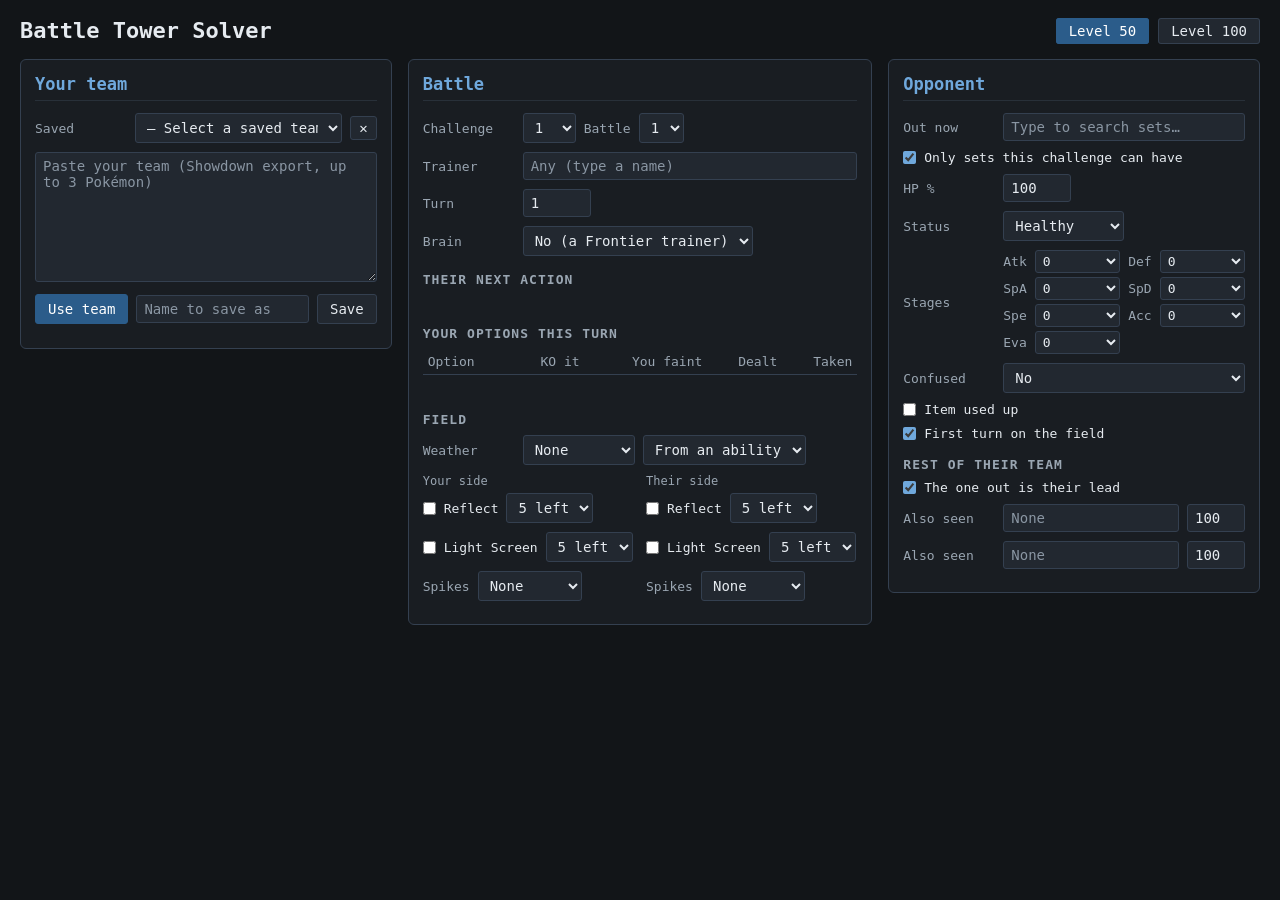
==== commit 34749a4b: "One-turn advisor: each of your options played out against the AI's odds engine/advise.js: yourOption" ====
--- a/site/index.html
+++ b/site/index.html
@@ -102,6 +102,19 @@
     <div id="switchLine" class="progress"></div>
     <div id="notes" class="notes"></div>
 
+    <h3>Your options this turn</h3>
+    <table class="options-table" id="adviceTable">
+      <thead><tr>
+        <th title="Each thing you can do this turn, played out against everything it might do (the odds above), every damage roll, crit and miss counted.">Option</th>
+        <th title="Chance one of their Pokémon that was out faints this turn">KO it</th>
+        <th title="Chance one of your Pokémon faints this turn">You faint</th>
+        <th title="Expected HP it loses this turn, in % of its max HP (summed over their Pokémon that were out)">Dealt</th>
+        <th title="Expected HP you lose this turn, in % of the max HP of each of your Pokémon hit (a switch-in included)">Taken</th>
+      </tr></thead>
+      <tbody></tbody>
+    </table>
+    <div id="adviceNote" class="progress"></div>
+
     <h3>Field</h3>
     <div class="field-row">
       <label for="weather">Weather</label>
--- a/site/styles.css
+++ b/site/styles.css
@@ -137,5 +137,6 @@
 .cand-block { margin: -4px 0 10px; }
 .cand-row { display: flex; align-items: baseline; gap: 6px; font-size: 13px; margin-bottom: 4px; }
 .cand-row .cand-p { color: var(--accent); min-width: 44px; text-align: right; }
+.cand-row .cand-name { white-space: nowrap; }
 .cand-row .cand-meta { color: var(--muted); }
 .cand-row.out .cand-name, .cand-row.out .cand-meta { opacity: 0.55; }
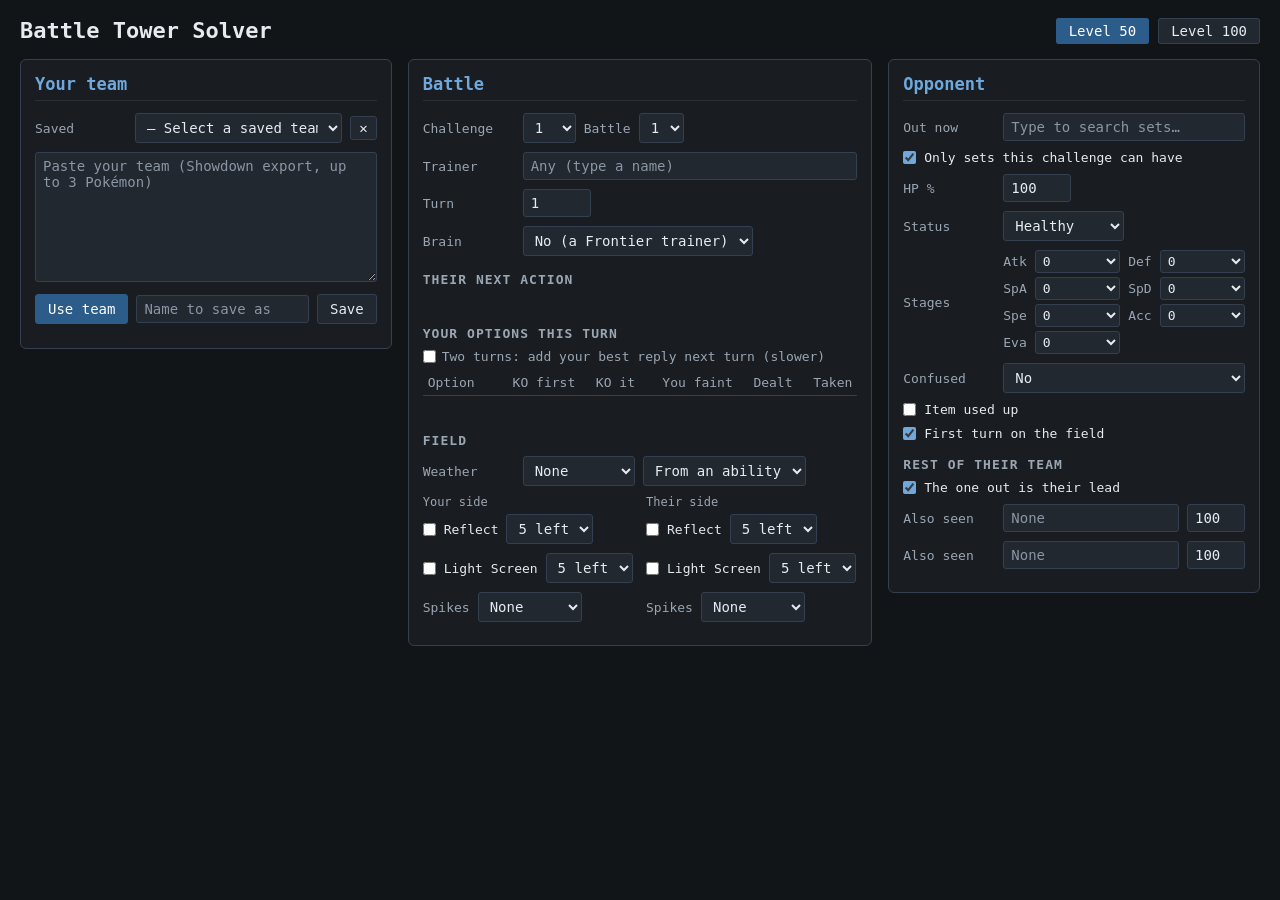
==== commit 7c5806a3: "Ranking (KO first, then least taken) and the two-turn advisor - logic.js: outcomes where the second " ====
--- a/site/index.html
+++ b/site/index.html
@@ -102,14 +102,17 @@
     <div id="switchLine" class="progress"></div>
     <div id="notes" class="notes"></div>
 
-    <h3>Your options this turn</h3>
+    <h3 id="adviceHead">Your options this turn</h3>
+    <label class="check-row"><input type="checkbox" id="twoTurns" class="trigger"> Two turns: add your best reply next turn (slower)</label>
     <table class="options-table" id="adviceTable">
       <thead><tr>
-        <th title="Each thing you can do this turn, played out against everything it might do (the odds above), every damage roll, crit and miss counted.">Option</th>
-        <th title="Chance one of their Pokémon that was out faints this turn">KO it</th>
-        <th title="Chance one of your Pokémon faints this turn">You faint</th>
-        <th title="Expected HP it loses this turn, in % of its max HP (summed over their Pokémon that were out)">Dealt</th>
-        <th title="Expected HP you lose this turn, in % of the max HP of each of your Pokémon hit (a switch-in included)">Taken</th>
+        <th title="Each thing you can do, played out against everything it might do (the odds above), every damage roll, crit and miss counted. ★ = the best by: KO it before it moves, then least HP taken (KO chances within 1 point count as equal).">Option</th>
+        <th title="Chance it faints before it gets to attack you (you outspeed and KO, or it switched and the newcomer falls)">KO first</th>
+        <th title="Chance one of their Pokémon that was out faints">KO it</th>
+        <th title="Chance one of your Pokémon faints">You faint</th>
+        <th title="Expected HP it loses, in % of its max HP (summed over their Pokémon that were out)">Dealt</th>
+        <th title="Expected HP you lose, in % of the max HP of each of your Pokémon hit (a switch-in included)">Taken</th>
+        <th class="then" title="Two turns: your best reply next turn, the one picked most often (hover +n for the rest)">Then</th>
       </tr></thead>
       <tbody></tbody>
     </table>
--- a/site/styles.css
+++ b/site/styles.css
@@ -115,6 +115,9 @@
 .options-table tr.best td:first-child { color: var(--best); }
 .options-table tr.tie td:first-child { color: var(--tie); }
 .options-table .pm { color: var(--muted); font-size: 12px; }
+.options-table .then { display: none; }
+.options-table.two-turns .then { display: table-cell; text-align: left; }
+.check-row { display: flex; gap: 6px; align-items: center; font-size: 13px; color: var(--muted); margin: 0 0 6px; }
 .notes { color: var(--muted); font-size: 12px; margin-top: 6px; line-height: 1.5; }
 .error-display { color: var(--error); font-size: 13px; margin-top: 6px; white-space: pre-wrap; }
 
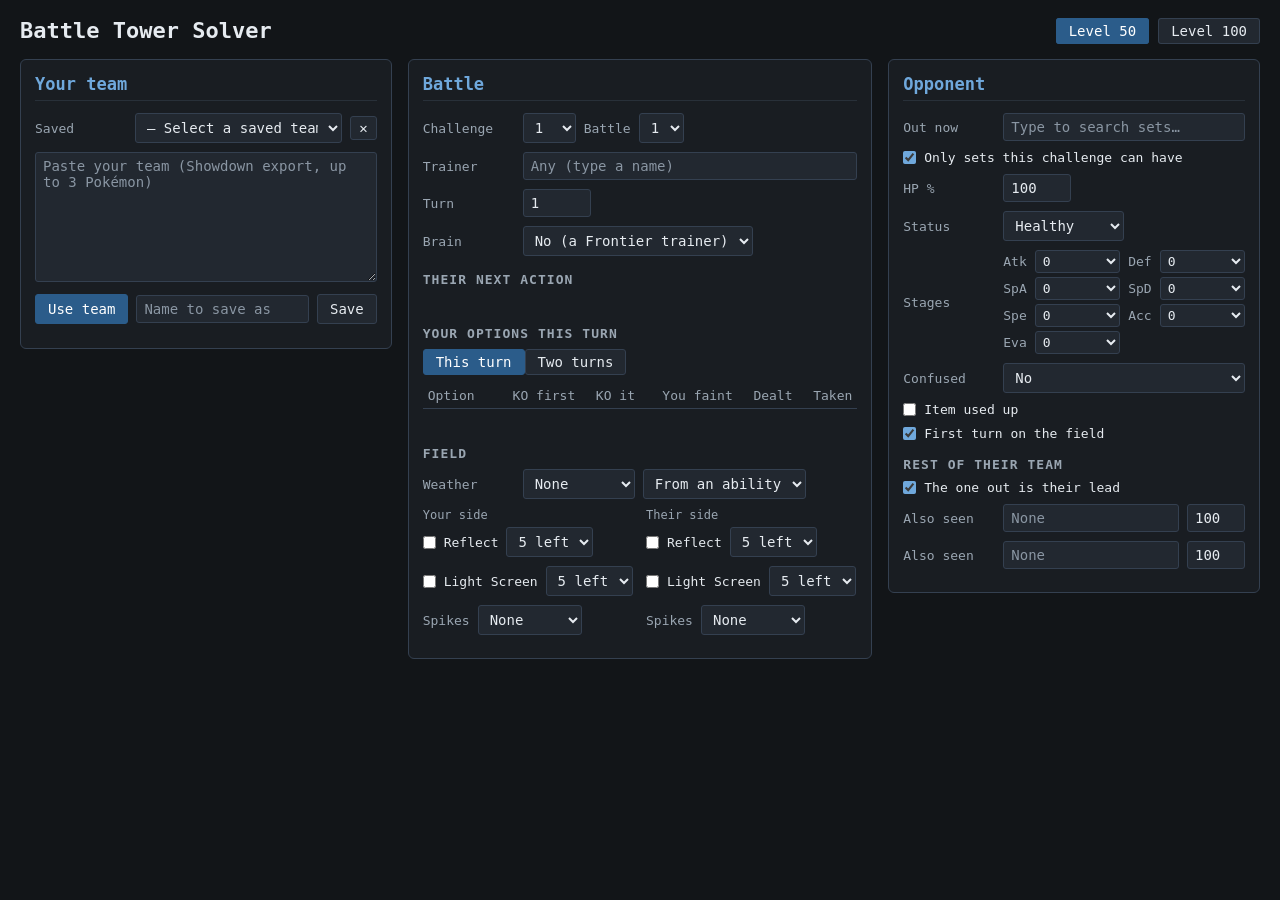
==== commit 25e254c0: "Page: This turn / Two turns buttons; two-turn columns labelled Both results are kept per position, s" ====
--- a/site/index.html
+++ b/site/index.html
@@ -103,16 +103,18 @@
     <div id="notes" class="notes"></div>
 
     <h3 id="adviceHead">Your options this turn</h3>
-    <label class="check-row"><input type="checkbox" id="twoTurns" class="trigger"> Two turns: add your best reply next turn (slower)</label>
+    <span class="seg turns-seg" role="group" aria-label="Look ahead" title="Two turns: each option this turn, then your best reply next turn in every position it leads to (slower: a few seconds)">
+      <input type="radio" name="turns" value="1" id="turns1" checked /><label for="turns1" class="btn">This turn</label>
+      <input type="radio" name="turns" value="2" id="turns2" /><label for="turns2" class="btn">Two turns</label>
+    </span>
     <table class="options-table" id="adviceTable">
       <thead><tr>
         <th title="Each thing you can do, played out against everything it might do (the odds above), every damage roll, crit and miss counted. ★ = the best by: KO it before it moves, then least HP taken (KO chances within 1 point count as equal).">Option</th>
-        <th title="Chance it faints before it gets to attack you (you outspeed and KO, or it switched and the newcomer falls)">KO first</th>
-        <th title="Chance one of their Pokémon that was out faints">KO it</th>
-        <th title="Chance one of your Pokémon faints">You faint</th>
-        <th title="Expected HP it loses, in % of its max HP (summed over their Pokémon that were out)">Dealt</th>
-        <th title="Expected HP you lose, in % of the max HP of each of your Pokémon hit (a switch-in included)">Taken</th>
-        <th class="then" title="Two turns: your best reply next turn, the one picked most often (hover +n for the rest)">Then</th>
+        <th title="Chance it faints before it gets to attack you (you outspeed and KO, or it switched and the newcomer falls) -- with two turns, on whichever turn it faints">KO first<span class="two-only">2 turns</span></th>
+        <th title="Chance one of their Pokémon that was out faints">KO it<span class="two-only">2 turns</span></th>
+        <th title="Chance one of your Pokémon faints">You faint<span class="two-only">2 turns</span></th>
+        <th title="Expected HP it loses, in % of its max HP (summed over their Pokémon that were out; over two turns it can pass 100% when it heals in between)">Dealt<span class="two-only">2 turns</span></th>
+        <th title="Expected HP you lose, in % of the max HP of each of your Pokémon hit (a switch-in included)">Taken<span class="two-only">2 turns</span></th>
       </tr></thead>
       <tbody></tbody>
     </table>
--- a/site/styles.css
+++ b/site/styles.css
@@ -115,9 +115,10 @@
 .options-table tr.best td:first-child { color: var(--best); }
 .options-table tr.tie td:first-child { color: var(--tie); }
 .options-table .pm { color: var(--muted); font-size: 12px; }
-.options-table .then { display: none; }
-.options-table.two-turns .then { display: table-cell; text-align: left; }
-.check-row { display: flex; gap: 6px; align-items: center; font-size: 13px; color: var(--muted); margin: 0 0 6px; }
+.options-table .two-only { display: none; }
+.options-table.two-turns .two-only { display: block; font-size: 11px; color: var(--accent); white-space: nowrap; }
+.options-table .then-line { display: block; font-size: 12px; color: var(--muted); white-space: normal; }
+.turns-seg { display: inline-flex; margin: 0 0 8px; }
 .notes { color: var(--muted); font-size: 12px; margin-top: 6px; line-height: 1.5; }
 .error-display { color: var(--error); font-size: 13px; margin-top: 6px; white-space: pre-wrap; }
 
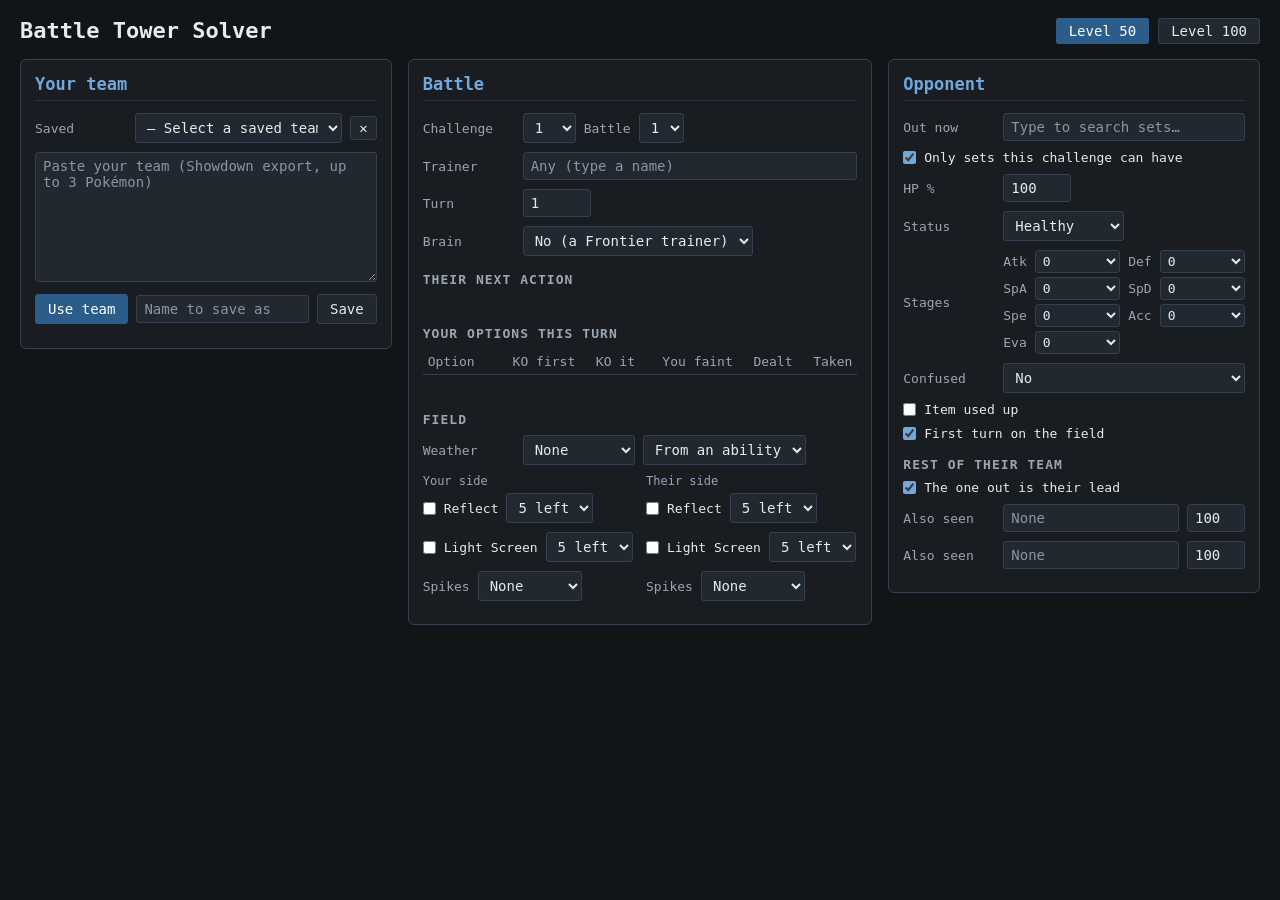
==== commit a623bf8e: "Page: remove the two-turn mode (user) The This turn / Two turns buttons, the worker pool, the '2 tur" ====
--- a/site/index.html
+++ b/site/index.html
@@ -103,18 +103,14 @@
     <div id="notes" class="notes"></div>
 
     <h3 id="adviceHead">Your options this turn</h3>
-    <span class="seg turns-seg" role="group" aria-label="Look ahead" title="Two turns: each option this turn, then your best reply next turn in every position it leads to (slower: a few seconds)">
-      <input type="radio" name="turns" value="1" id="turns1" checked /><label for="turns1" class="btn">This turn</label>
-      <input type="radio" name="turns" value="2" id="turns2" /><label for="turns2" class="btn">Two turns</label>
-    </span>
     <table class="options-table" id="adviceTable">
       <thead><tr>
         <th title="Each thing you can do, played out against everything it might do (the odds above), every damage roll, crit and miss counted. ★ = the best by: KO it before it moves, then least HP taken (KO chances within 1 point count as equal).">Option</th>
-        <th title="Chance it faints before it gets to attack you (you outspeed and KO, or it switched and the newcomer falls) -- with two turns, on whichever turn it faints">KO first<span class="two-only">2 turns</span></th>
-        <th title="Chance one of their Pokémon that was out faints">KO it<span class="two-only">2 turns</span></th>
-        <th title="Chance one of your Pokémon faints">You faint<span class="two-only">2 turns</span></th>
-        <th title="Expected HP it loses, in % of its max HP (summed over their Pokémon that were out; over two turns it can pass 100% when it heals in between)">Dealt<span class="two-only">2 turns</span></th>
-        <th title="Expected HP you lose, in % of the max HP of each of your Pokémon hit (a switch-in included)">Taken<span class="two-only">2 turns</span></th>
+        <th title="Chance it faints before it gets to attack you (you outspeed and KO, or it switched and the newcomer falls)">KO first</th>
+        <th title="Chance one of their Pokémon that was out faints">KO it</th>
+        <th title="Chance one of your Pokémon faints">You faint</th>
+        <th title="Expected HP it loses, in % of its max HP (summed over their Pokémon that were out)">Dealt</th>
+        <th title="Expected HP you lose, in % of the max HP of each of your Pokémon hit (a switch-in included)">Taken</th>
       </tr></thead>
       <tbody></tbody>
     </table>
--- a/site/styles.css
+++ b/site/styles.css
@@ -115,10 +115,6 @@
 .options-table tr.best td:first-child { color: var(--best); }
 .options-table tr.tie td:first-child { color: var(--tie); }
 .options-table .pm { color: var(--muted); font-size: 12px; }
-.options-table .two-only { display: none; }
-.options-table.two-turns .two-only { display: block; font-size: 11px; color: var(--accent); white-space: nowrap; }
-.options-table .then-line { display: block; font-size: 12px; color: var(--muted); white-space: normal; }
-.turns-seg { display: inline-flex; margin: 0 0 8px; }
 .notes { color: var(--muted); font-size: 12px; margin-top: 6px; line-height: 1.5; }
 .error-display { color: var(--error); font-size: 13px; margin-top: 6px; white-space: pre-wrap; }
 
